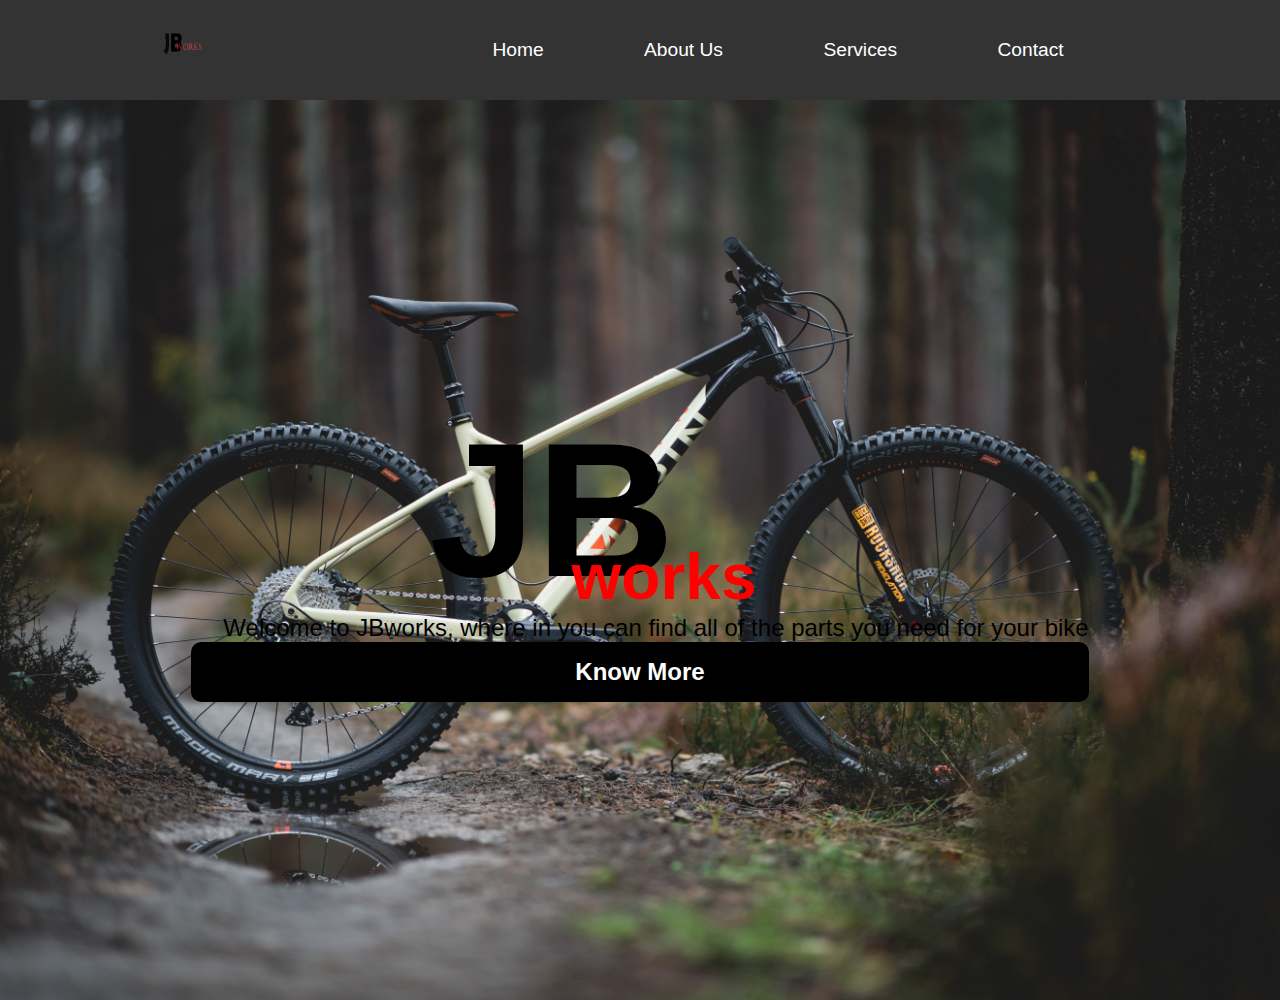
==== pages/page1/index.html @ 43a13459 "refactor(index.html): improve the structure of html in page 1" ====
<!DOCTYPE html>
<html lang="en">
<head>
    <meta charset="UTF-8">
    <meta name="viewport" content="width=device-width, initial-scale=1.0">
    <link rel="stylesheet" href="./assets/css/style.css">
    <title>Feature 1</title>
</head>
<body>
    <header class="nav">
        <img src="./assets/img/Works-removebg-preview.png" alt="logo" class="logo">
        <nav class="nav1">
            <a href="#">Home</a>
            <a href="#">About Us</a>
            <a href="#">Services</a>
            <a href="#">Contact</a>
        </nav>
    </header>
    <section class="first">
    <div class="content-1">
        <div class="text">
            <div class="text1">
            <h1>JB</h1>
            </div>
            <div class="text2">
                <h1>works</h1>
            </div>
            <p>Welcome to JBworks, where in you can find all of the parts
                you need for your bike
            </p>
        </div>
        <a href="#">Know More</a>
    </div>
</section>
    <section class="second">
        <div class="content-2">
            
        </div>
    </section>
</body>
</html>
---- pages/page1/assets/css/style.css ----
*{
    margin: 0;
    padding: 0;
    box-sizing: border-box;
}
body{
    font-family: Arial, sans-serif;
}
header{
    background-color: #333;
    color:black;
    justify-content: center;
    align-items: center;
    display: flex;
     & img{
        width: 100px;
        height: 100px;
        margin-right: 15rem;
     } 
    & a{
        color: white;
        text-decoration: none;
        font-size: 1.2rem;
        margin: 0 1rem;
        margin-right: 5rem;
        width: 100%;
        text-align: center;
         &:hover{
            transition: all 0.3s ease-in-out;
            color: red;
         }
     }
}
section.first{
    background:url(../img/Bike.jpg);
    background-size: cover;
    background-position: center;
    background-repeat: no-repeat;
    color: white;
    display: flex;
    justify-content: center;
    align-items: center;
    height: 100vh;
    & div.text1{
        display: flex;
        justify-content: center;
        align-items: center;
        font-weight: 1000;
        font-size: 6rem;
        margin-bottom: -5rem;
        margin-left: -11rem;
        color: black;
    }
    & div.text2{
        display: flex;
        justify-content: center;
        align-items: center;
        font-weight: 1000;
        font-size: 2rem;
        margin-bottom: 1rem;
        margin-left: 3rem;
        color: red;
    }
    & p{
        font-size: 1.5rem;
        margin-left: 2rem;
        color: black;
        margin-top: -1rem;
    }
    & a{
        font-size: 1.5rem;
        position: relative;
        color: #fff;
        text-shadow: 3px 4px 5px rgba(0,0,0,0.6);
        display: flex;
        justify-content: center;
        padding: 1rem;
        background: #000;
        align-items: center;
        text-decoration: none;
        font-weight: bold;
        border-radius: 10px;
        transition: 0.5s;
        &:hover{
          transform: scale(1.2);
          color: orangered;
        }
     }
}
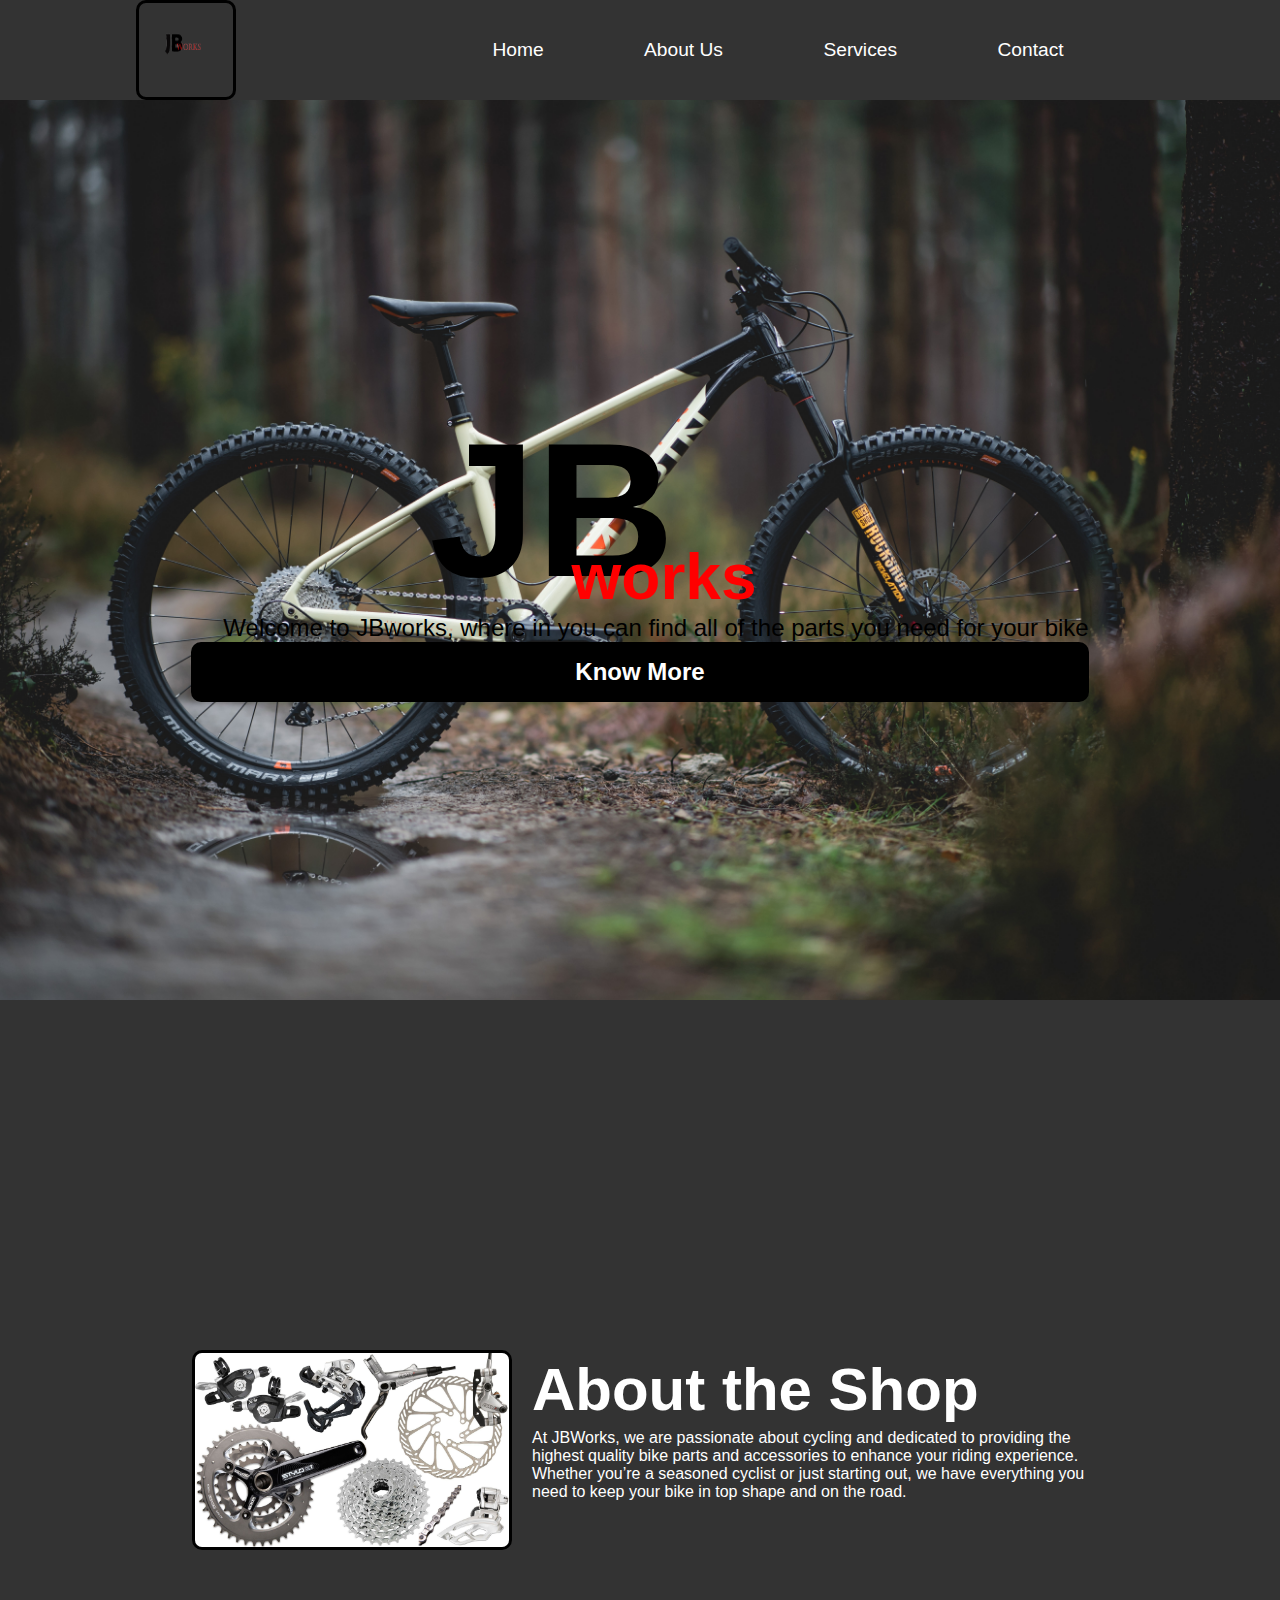
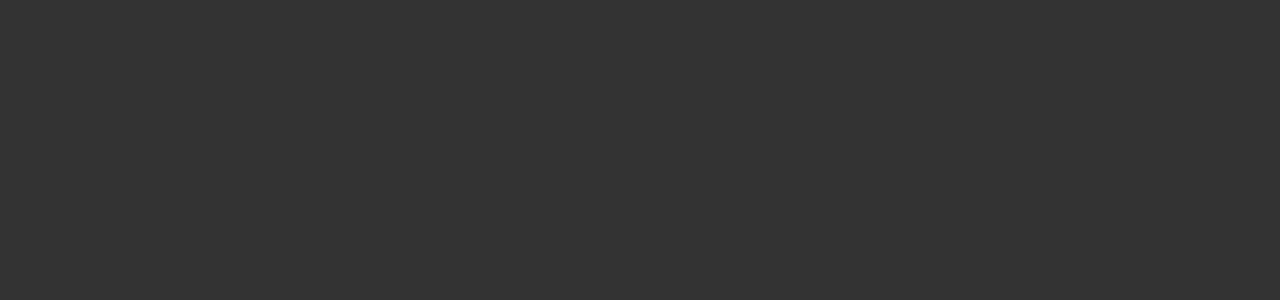
==== commit 7fbfb696: "feat:added a another section in the feature 1" ====
--- a/pages/page1/index.html
+++ b/pages/page1/index.html
@@ -34,7 +34,12 @@
 </section>
     <section class="second">
         <div class="content-2">
-            
+            <img src="./assets/img/parts.jpg" alt="Bike parts">
+            <div class="text">
+                <h2>About the Shop</h2>
+                <p>At JBWorks, we are passionate about cycling and dedicated to providing the highest quality bike parts and accessories to enhance your riding experience. Whether you’re a seasoned cyclist or just starting out, 
+                    we have everything you need to keep your bike in top shape and on the road.</p>
+            </div>
         </div>
     </section>
 </body>
--- a/pages/page1/assets/css/style.css
+++ b/pages/page1/assets/css/style.css
@@ -4,7 +4,7 @@
     box-sizing: border-box;
 }
 body{
-    font-family: Arial, sans-serif;
+    font-family: 'Poppins', sans-serif;
 }
 header{
     background-color: #333;
@@ -86,4 +86,36 @@
           color: orangered;
         }
      }
+}
+section.second{
+    display: flex;
+    justify-content: center;
+    align-items: center;
+    min-height: 100dvh;
+    background: #333;
+    }
+    & .content-2{
+        margin: 100px auto;
+        width: 70%;
+        & .text{
+            color: white;
+            & h2{
+                font-size: 60px;
+                padding: 5px;
+                & p{
+                    font-size: 22px;
+                }
+            }
+        }
+    }
+    & img{
+        max-width: 320px;
+        float: left;
+        border: 3px solid #000;
+        border-radius: 10px;
+        margin-right: 20px;
+        &:hover{
+            transform: scale(1.2);
+            transition: 0.5s;
+        }
 }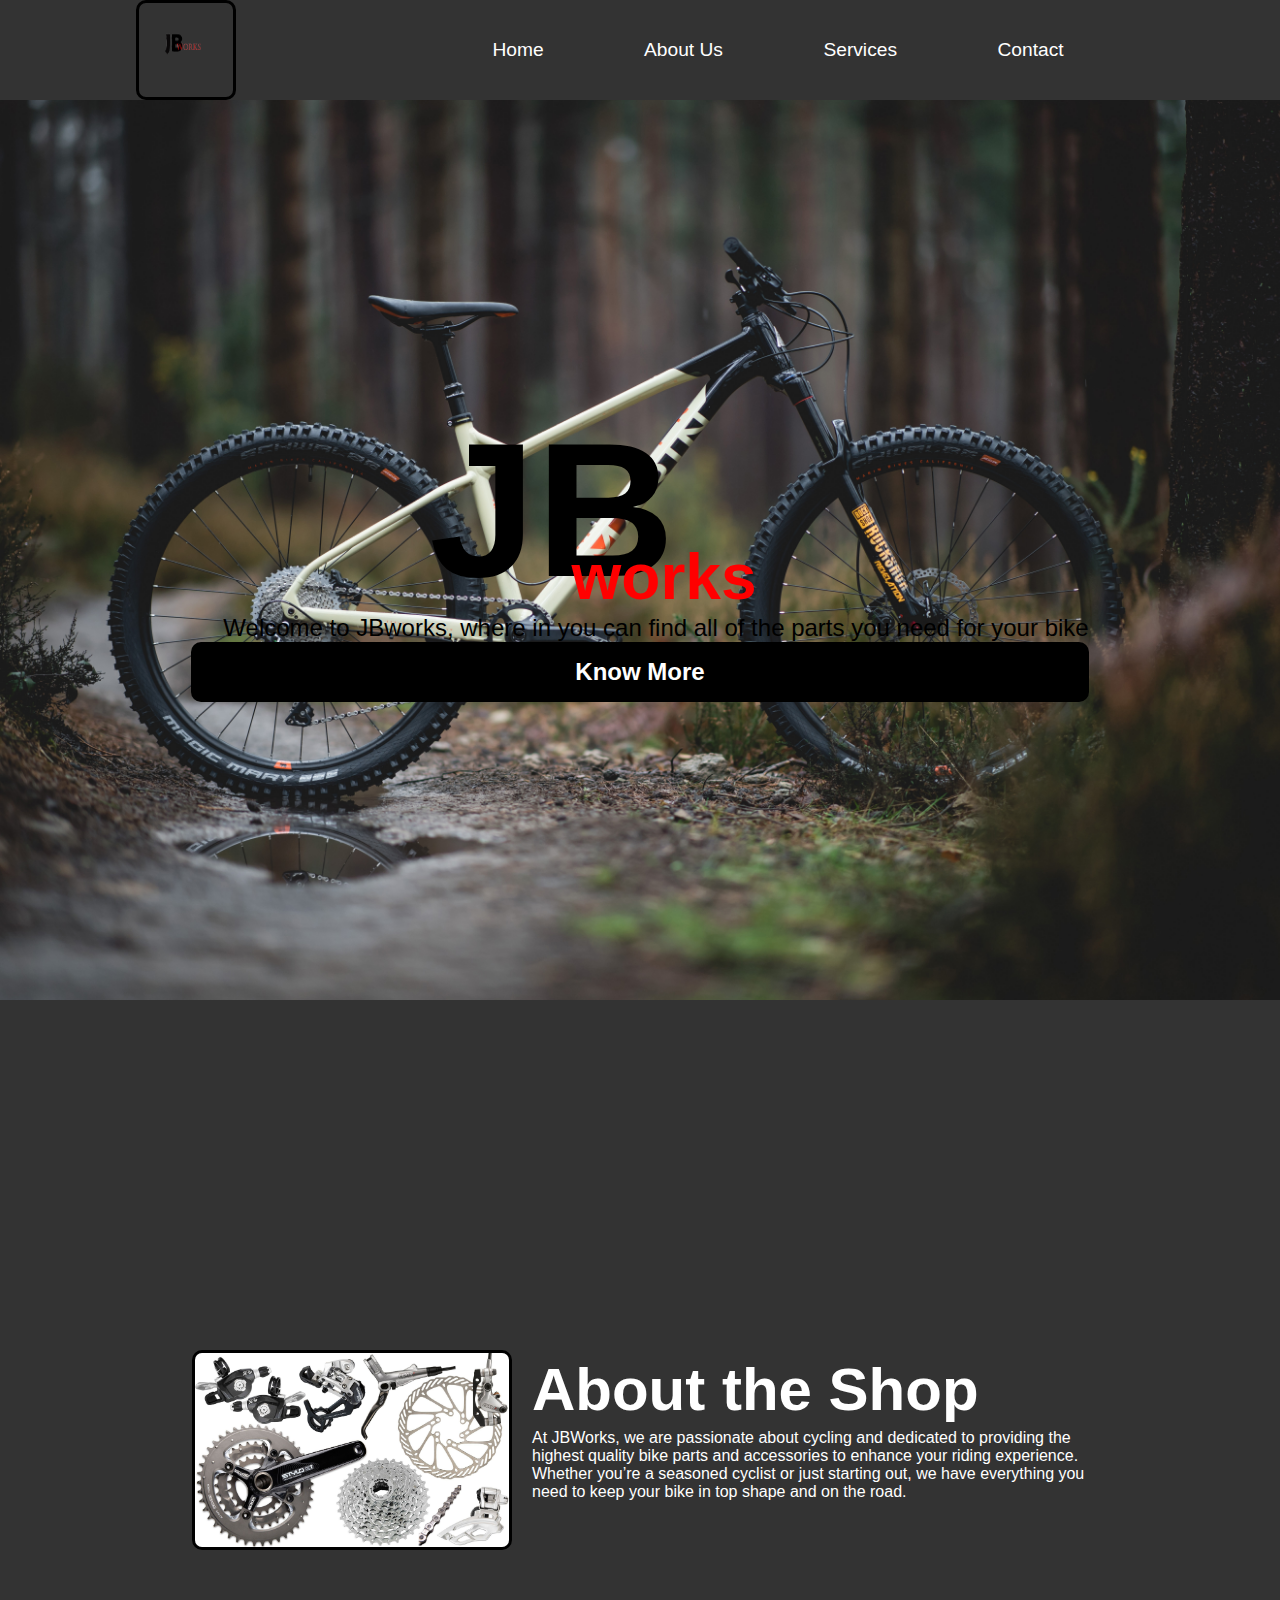
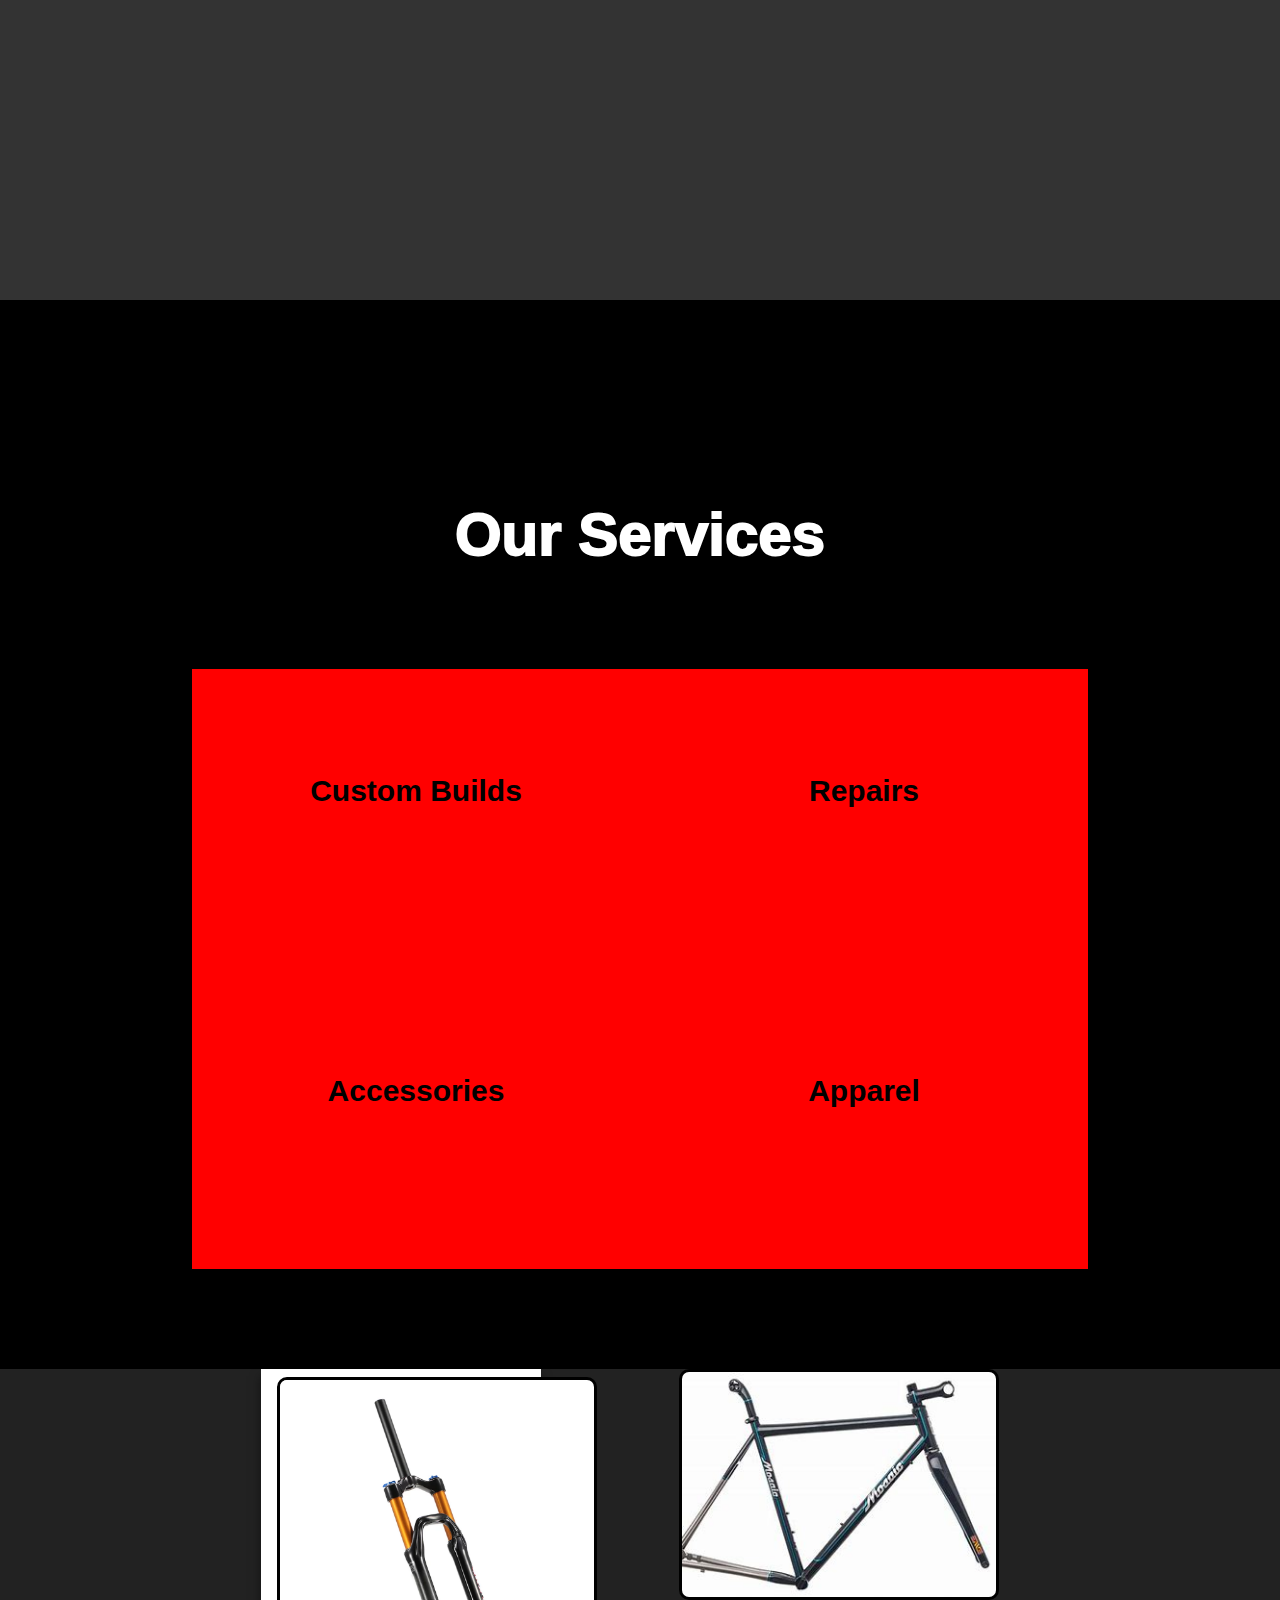
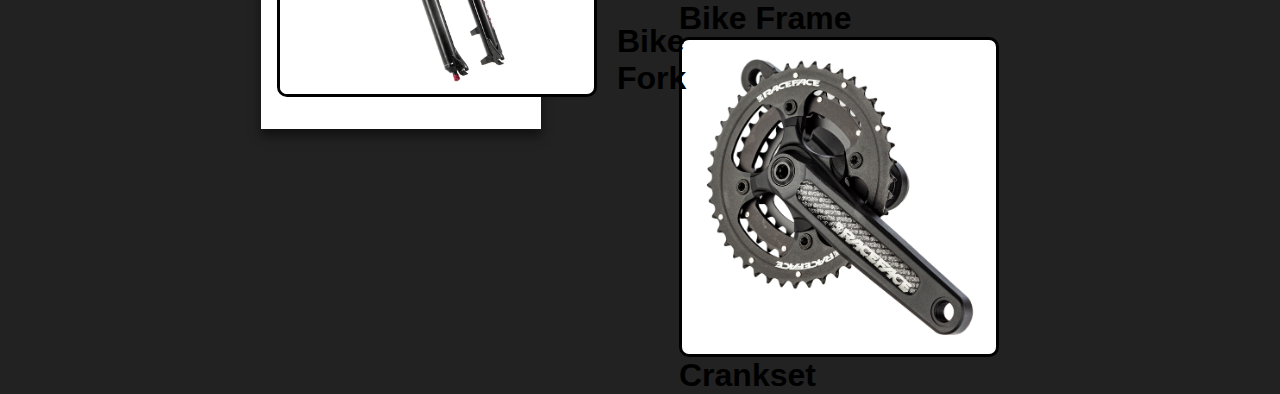
==== commit 39c2ee09: "feat:added animations in section 3 and added another section on the website" ====
--- a/pages/page1/index.html
+++ b/pages/page1/index.html
@@ -10,11 +10,14 @@
     <header class="nav">
         <img src="./assets/img/Works-removebg-preview.png" alt="logo" class="logo">
         <nav class="nav1">
-            <a href="#">Home</a>
+         <ul>
+            <a href="../../index.html">Home</a>
             <a href="#">About Us</a>
             <a href="#">Services</a>
             <a href="#">Contact</a>
+        </ul>
         </nav>
+        
     </header>
     <section class="first">
     <div class="content-1">
@@ -42,5 +45,53 @@
             </div>
         </div>
     </section>
+    <section class="third">
+         <div class="content-3">
+            <div class="text">
+                <h1>Our Services</h1>
+            </div>
+            <div class="box1">
+                <div class="text1">
+                    <h2>Custom Builds</h2>
+                </div>
+            </div>
+            <div class="box2">
+                <div class="text2">
+                    <h2>Repairs</h2>
+                </div>
+            </div>
+            <div class="box3">
+                <div class="text3">
+                    <h2>Accessories</h2>
+                </div>
+            </div>
+            <div class="box4">
+                <div class="text4">
+                    <h2>Apparel</h2>
+                </div>
+            </div>
+         </div>
+    </section>
+<section class="fourth">
+    <div class="card">
+        <div class="card1">
+            <img src="./assets/img/Bike Fork.webp" alt="Bike Fork">
+            <div class="info">
+                <h1>Bike Fork</h1>
+            </div>
+        </div>
+        <div class="card2">
+            <img src="./assets/img/Bike Frame.jpg" alt="Bike Frame">
+            <div class="info">
+                <h1>Bike Frame</h1>
+        </div>
+        <div class="card3">
+            <img src="./assets/img/Crankset.jpg" alt="Crankset">
+            <div class="info">
+                <h1>Crankset</h1>
+            </div>
+        </div>
+    </div>
+</section>
 </body>
 </html>--- a/pages/page1/assets/css/style.css
+++ b/pages/page1/assets/css/style.css
@@ -118,4 +118,135 @@
             transform: scale(1.2);
             transition: 0.5s;
         }
+}
+section.third{
+    display: flex;
+    justify-content: center;
+    align-items: center;
+    min-height: 100vh;
+    background: black   ;
+    & .content-3{
+        margin: 100px auto;
+        width: 70%;
+        & .text{
+            color: white;
+            & h1{
+                margin: 100px;
+                display: flex;
+                justify-content: center;
+                align-items: center;
+                font-weight: 1000;
+                font-size: 60px;
+            }
+        }
+        & .box1{
+            background-color: red;
+            float: left;
+            width: 50%;
+            height: 300px;
+            transition: 1s ease-in-out;
+            &:hover{
+                transform: scale(1.2);
+            }
+            & h2{
+                margin-top: 100px;
+                font-size: 30px;
+                padding: 5px;
+                display: flex;
+                justify-content: center;
+                align-items: center;
+            }
+        }
+        & .box2{
+            background-color: red;
+            float: right;
+            width: 50%;
+            height: 300px;
+            transition: 1s ease-in-out;
+            &:hover{
+                transform: scale(1.2);
+            }
+            & h2{
+                margin-top: 100px;
+                font-size: 30px;
+                padding: 5px;
+                display: flex;
+                justify-content: center;
+                align-items: center;
+            }
+        }
+        & .box3{
+            background-color: red;
+            float: left;
+            width: 50%;
+            height: 300px;
+            transition: 1s ease-in-out;
+            &:hover{
+                transform: scale(1.2);
+            }
+            & h2{
+                margin-top: 100px;
+                font-size: 30px;
+                padding: 5px;
+                display: flex;
+                justify-content: center;
+                align-items: center;
+            }
+        }
+        & .box4{
+            background-color: red;
+            float: right;
+            width: 50%;
+            height: 300px;
+            transition: 1s ease-in-out;
+            &:hover{
+                transform: scale(1.2);
+            }
+            & h2{
+                margin-top: 100px;
+                font-size: 30px;
+                padding: 5px;
+                display: flex;
+                justify-content: center;
+                align-items: center;
+            }
+        }
+    }
+}
+section.fourth{
+    display: flex;
+    justify-content: center;
+    align-items: center;
+    width: 100%;
+    height: 100%;
+    background: #222;
+    &  .card{
+        display: flex;
+        justify-content: space-around;
+        width: 70%;
+        & .card1{
+            width: 280px;
+            height: 360px;
+            padding: 2rem 1rem;
+            background: #fff;
+            position: relative;
+            display: flex;
+            align-items: flex-end;
+            box-shadow: 0px 7px 10px rgba(0,0,0,0.5);
+            transition: 0.5s ease-in-out;
+            &:hover{
+                transform: translateY(20px);
+            }
+         & .card1::before{
+            content: "";
+            position: absolute;
+            top: 0;
+            left: 0;
+            display: block;
+            width: 100%;
+            height: 100%;
+            background: linear-gradient(to bottom, rgba(0,0,0,0.75), rgba(255, 0,));
+         }
+        }
+    }
 }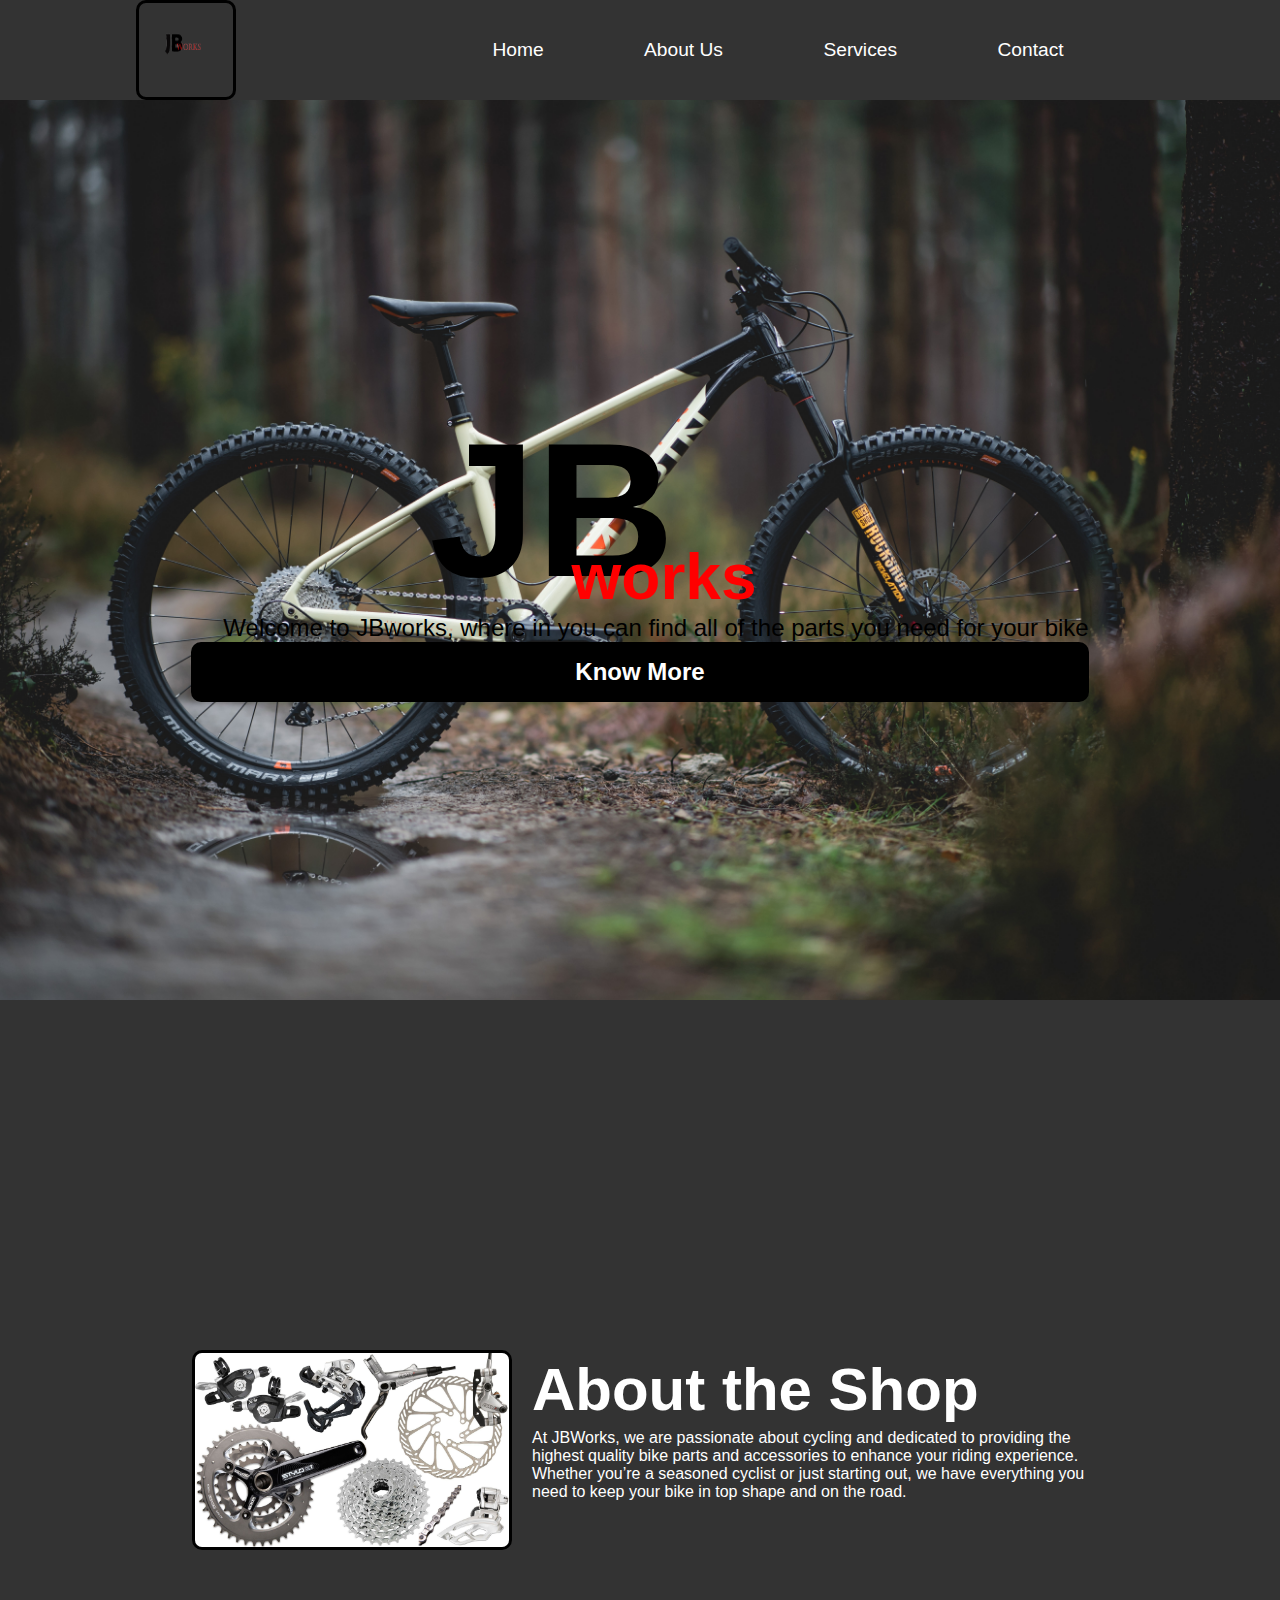
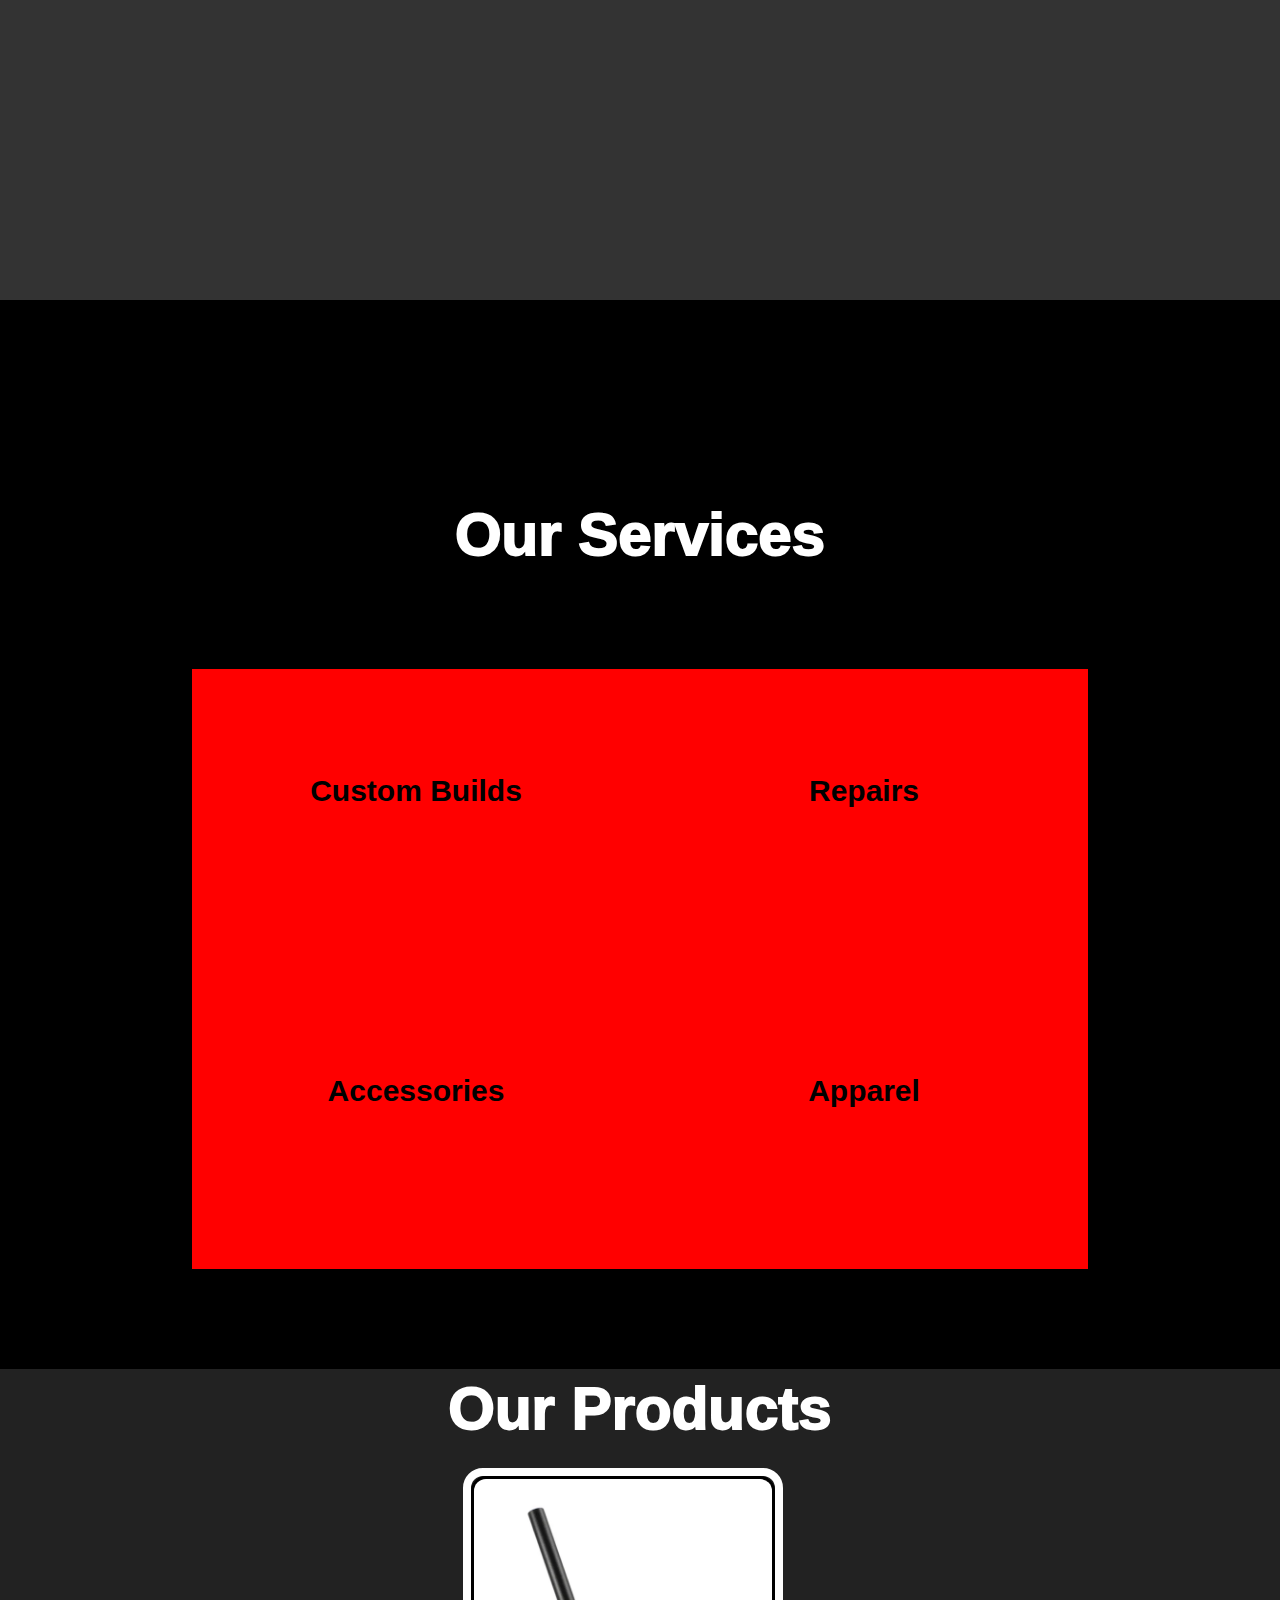
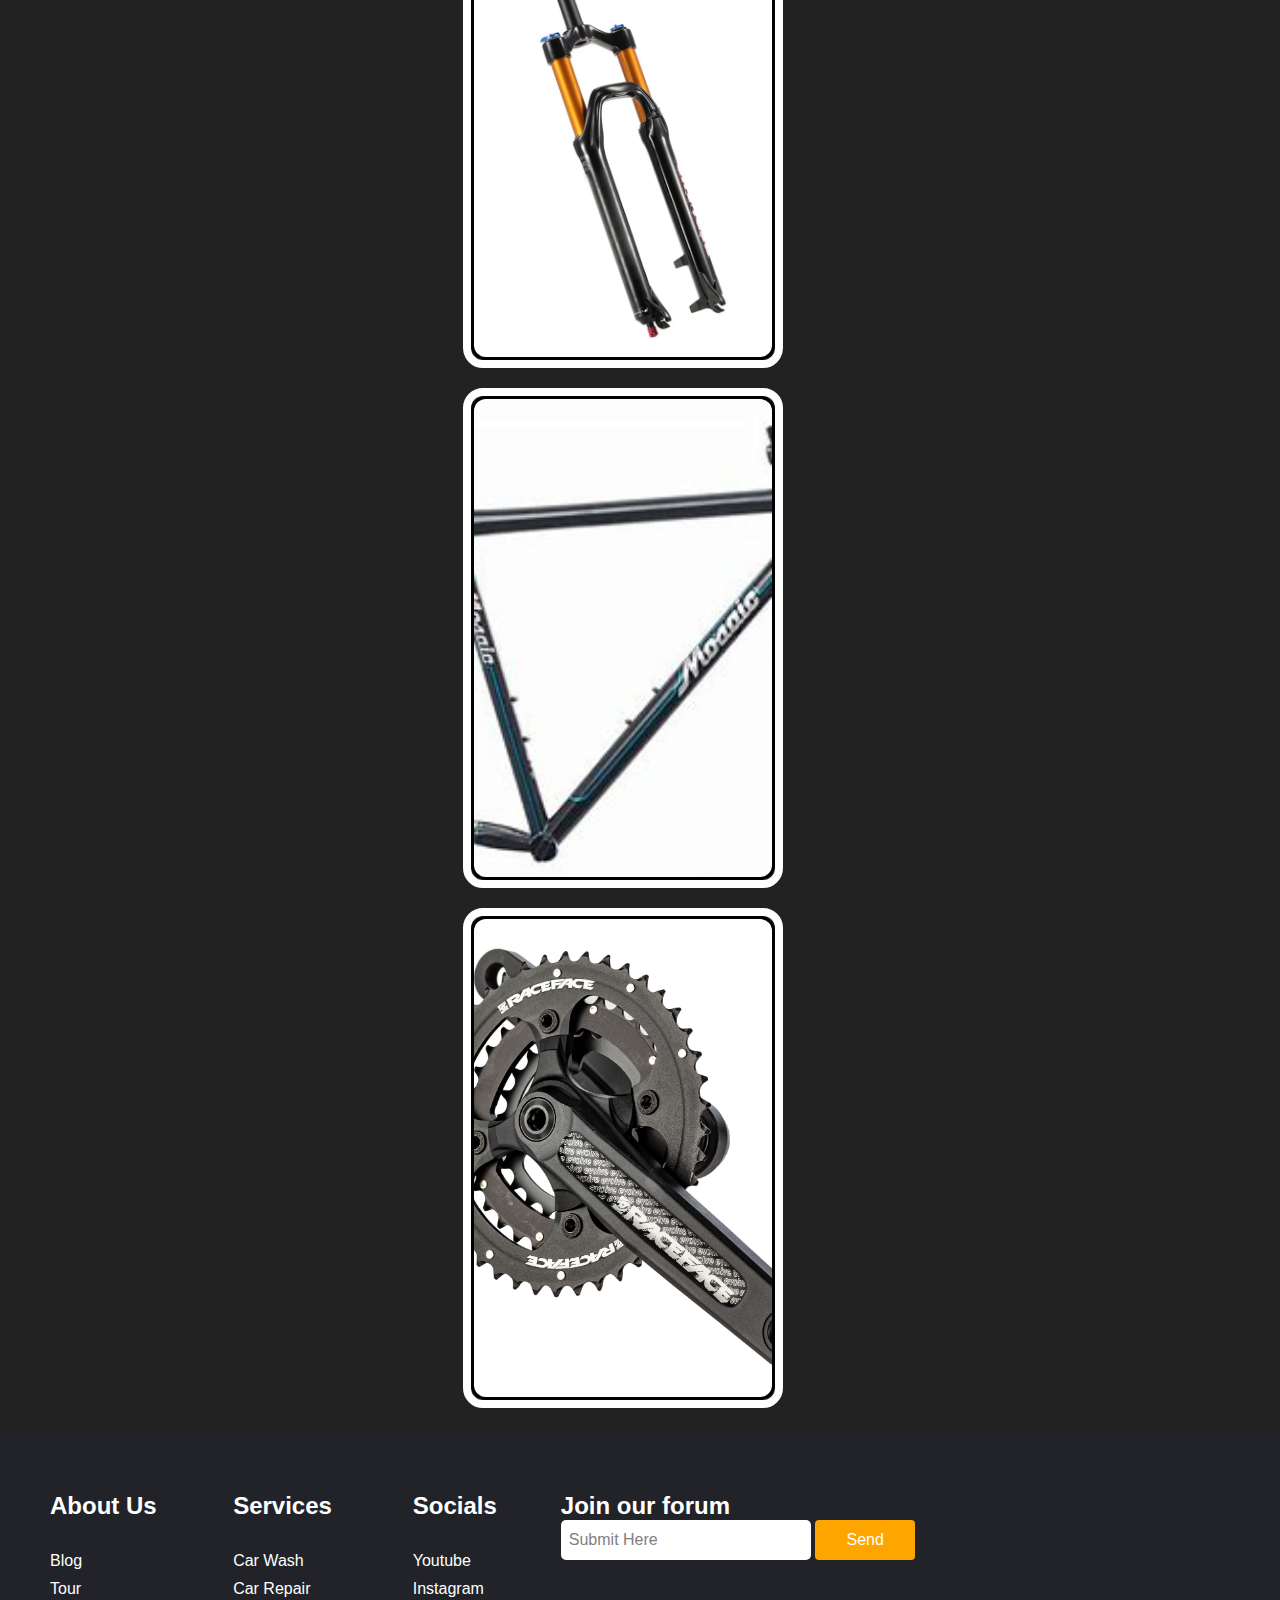
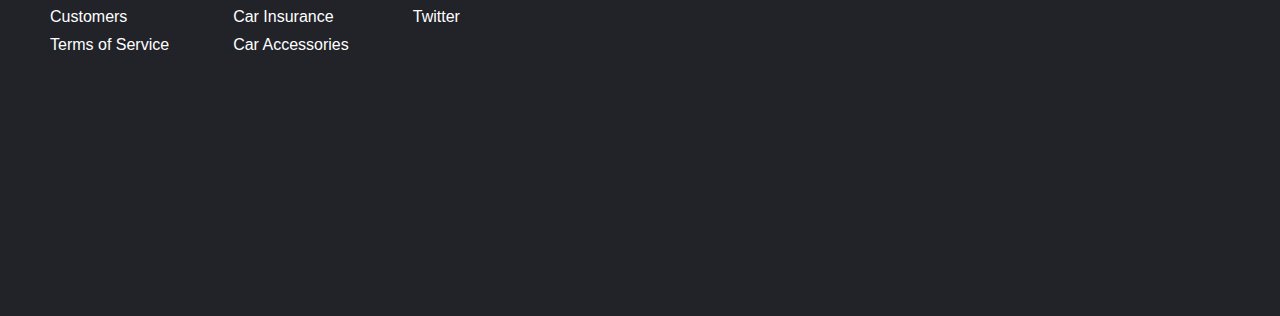
==== commit 338fd087: "feat:Added new contents in page 1" ====
--- a/pages/page1/index.html
+++ b/pages/page1/index.html
@@ -73,25 +73,72 @@
          </div>
     </section>
 <section class="fourth">
-    <div class="card">
-        <div class="card1">
-            <img src="./assets/img/Bike Fork.webp" alt="Bike Fork">
-            <div class="info">
-                <h1>Bike Fork</h1>
-            </div>
+    <div class="content-4">
+        <div class="text">
+            <h1>Our Products</h1>
         </div>
-        <div class="card2">
-            <img src="./assets/img/Bike Frame.jpg" alt="Bike Frame">
-            <div class="info">
-                <h1>Bike Frame</h1>
+    <div class="card2">
+        <img src="./assets/img/Bike Fork.webp" alt="Bike Fork">
+        <div class="back">
+          <h2 class="card-title">Bike Fork</h2>
+          <p class="sub">For you</p>
+          <p class="card-info"> A mountain bike fork is a crucial component that connects the front wheel to the frame. It plays a vital role in absorbing shocks from rough terrain, rocks, and other obstacles, providing a smooth and stable ride1. </p>
+        
+          <button class="btn">Know More</button>
         </div>
-        <div class="card3">
-            <img src="./assets/img/Crankset.jpg" alt="Crankset">
-            <div class="info">
-                <h1>Crankset</h1>
-            </div>
+      </div>
+      <div class="card2">
+        <img src="./assets/img/Bike Frame.jpg" alt="Bike Frame">
+        <div class="back">
+          <h2 class="card-title">Bike Frame</h2>
+          <p class="sub">For you</p>
+          <p class="card-info"> A bike frame is the backbone of a mountain bike, connecting all its components.</p>
+        
+          <button class="btn">Know More</button>
+        </div>
+      </div>
+      <div class="card2">
+        <img src="./assets/img/Crankset.jpg" alt="Crankset">
+        <div class="back">
+          <h2 class="card-title">Crankset</h2>
+          <p class="sub">For you</p>
+          <p class="card-info"> A crankset is a critical component that connects your pedal power to the bike’s drivetrain.</p>
+          <button class="btn">Know Him</button>
+        </div>
+      </div>
+</section>
+<section class="design-9">
+    <footer class="sign9">
+        <div class="footer-content">
+        <div class="footer-heading footer1">
+            <h2>About Us</h2>
+                <a href="#">Blog</a>
+                <a href="#">Tour</a>
+                <a href="#">Customers</a>
+                <a href="#">Terms of Service</a>
+        </div>
+        <div class="footer-heading footer2">
+            <h2>Services</h2>
+                <a href="#">Car Wash</a>
+                <a href="#">Car Repair</a>
+                <a href="#">Car Insurance</a>
+                <a href="#">Car Accessories</a>
+        </div>
+        <div class="footer-heading footer3">
+            <h2>Socials</h2>
+                <a href="#">Youtube</a>
+                <a href="#">Instagram</a>
+                <a href="#">Twitter</a>
+        </div>
+        <div class="email-form">
+            <h2>Join our forum</h2>
+            <input type="email" placeholder="Submit Here" 
+            id="footer-email">
+            <input type="submit" value="Send"
+            id="footer-email-btn">
         </div>
     </div>
+    </footer>
 </section>
 </body>
 </html>--- a/pages/page1/assets/css/style.css
+++ b/pages/page1/assets/css/style.css
@@ -220,33 +220,143 @@
     width: 100%;
     height: 100%;
     background: #222;
-    &  .card{
-        display: flex;
-        justify-content: space-around;
-        width: 70%;
-        & .card1{
-            width: 280px;
-            height: 360px;
-            padding: 2rem 1rem;
-            background: #fff;
-            position: relative;
+     & .text{
+        color: white;
+        & h1{
+            font-size: 60px;
+            padding: 5px;
             display: flex;
-            align-items: flex-end;
-            box-shadow: 0px 7px 10px rgba(0,0,0,0.5);
-            transition: 0.5s ease-in-out;
-            &:hover{
-                transform: translateY(20px);
-            }
-         & .card1::before{
-            content: "";
-            position: absolute;
-            top: 0;
-            left: 0;
-            display: block;
+            justify-content: center;
+            align-items: center;
+            font-weight: 1000;
+        }
+     }
+     & .card2{
+        width:320px;
+        height:500px;
+        border-radius: 20px;
+        border: 8px solid #fff;
+        position: relative;
+        overflow: hidden;
+        margin: 20px;
+           & img{
             width: 100%;
             height: 100%;
-            background: linear-gradient(to bottom, rgba(0,0,0,0.75), rgba(255, 0,));
+            object-fit: cover;
+            border-radius: 15px;
+           }
+           & .back{
+            width: 100%;
+            height: 100%;
+            top: 0;
+            right: -100%;
+            position: absolute;
+            background: #1f3d4714;
+            backdrop-filter: blur(5px);
+            border-radius: 15px;
+            color: white;
+            padding: 30px;
+            display: flex;
+            flex-direction: column;
+            justify-content: center;
+            transition: 2s;
+           }
+           &:hover .back{
+            right: 0;
+           }
+      
+           & .card-title{
+            text-transform: uppercase;
+            font-size: 50px;
+            font-weight: 500;
+           }
+           & .sub{
+            text-transform: capitalize;
+            font-size: 14px;
+            font-weight: 300;
+           }
+           & .card-info{
+            font-size: 16px;
+            line-height: 25px;
+            margin: 40px 0;
+            font-weight: 400;
+           }
+           & .btn{
+            color: #1f3d47;
+            background: #8fabba;
+            padding: 10px 20px;
+            border-radius: 5px;
+            text-transform: capitalize;
+            border: none;
+            outline: none;
+            font-weight: 500;
+            cursor: pointer;
+           }
          }
-        }
-    }
+}
+footer.sign9{
+    background-color: #212329 ;
+    padding: 4rem 0 4rem 0;
+    & .footer-content{
+        color: white;
+        display: flex;
+        width: 80%;
+        height: 40vh;
+        background-color: #212329
+        justify-content: center;
+        flex-wrap: wrap;
+        margin: 0 50px;
+    }
+    & .footer-heading{
+        display: flex;
+        flex-direction: column;
+        margin-right: 4rem;
+    }
+    & .footer-heading h2{
+        margin-bottom: 2rem;
+    }
+    & .footer-heading a{
+        text-decoration: none;
+        color: white;
+        margin-bottom: 10px;
+        transition: 1.5s;
+        &:hover{
+            color: orange;
+            box-shadow: 19px 33px 15px 15px rgba(0,0,0,0.81);
+            -webkit-box-shadow: 19px 33px 15px 15px rgba(0,0,0,0.81);
+            -moz-box-shadow: 19px 33px 15px 15px rgba(0,0,0,0.81);
+        }
+    }
+    & .footer-email-form{
+        margin-bottom: 2rem;
+    }
+    & #footer-email{
+        width: 250px;
+        height: 40px;
+        border: none;
+        outline: none;
+        border-radius: 5px;
+        padding-left: 0.5rem;
+        font-size: 1rem;
+        margin-bottom: 1rem;
+    }
+
+    & #footer-email::placeholder{
+        color:gray
+    }
+    & #footer-email-btn{
+        width: 100px;
+        height: 40px;
+        border-radius: 4px;
+        background-color: orange;
+        outline: none;
+        border: none;
+        color: #fff;
+        font-size: 1rem;
+        &:hover{
+            cursor: pointer;
+            background-color: #ee5921;
+            transition: all 1.5s ease-out;
+        }
+      }
 }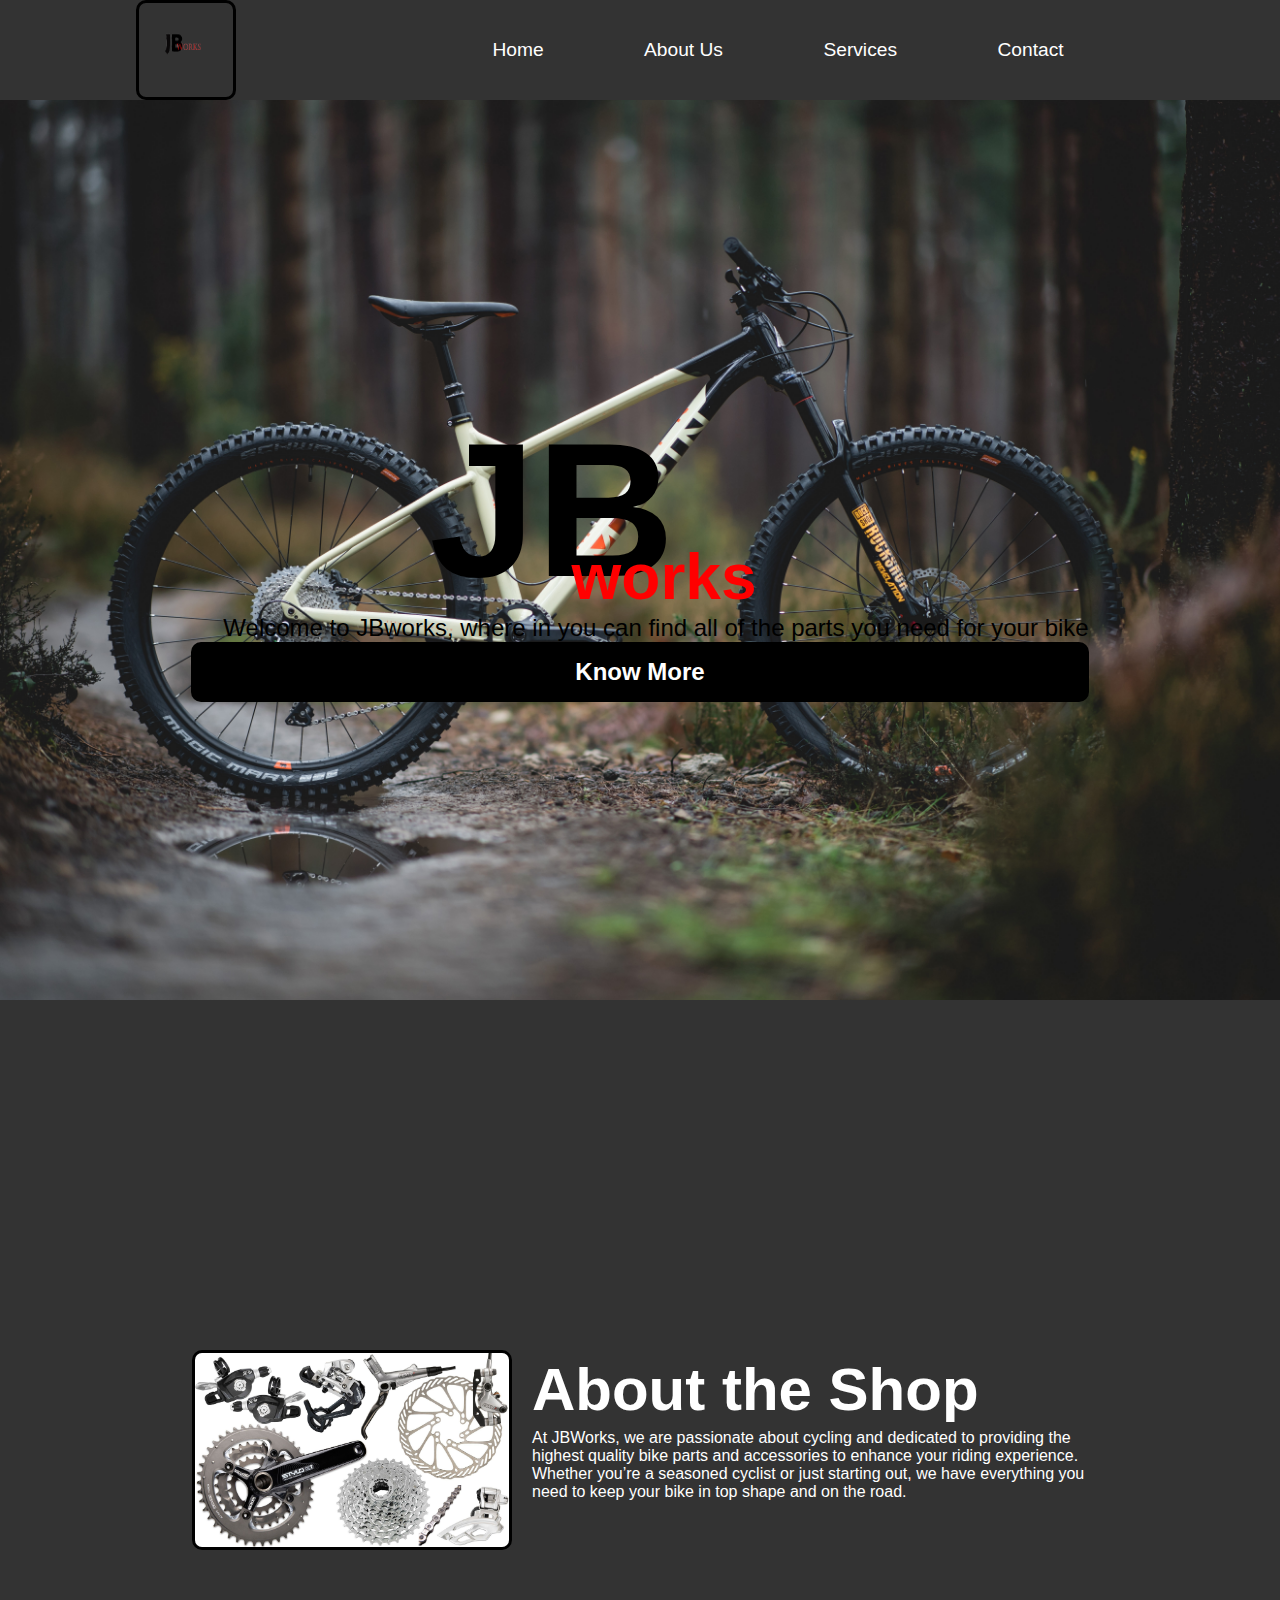
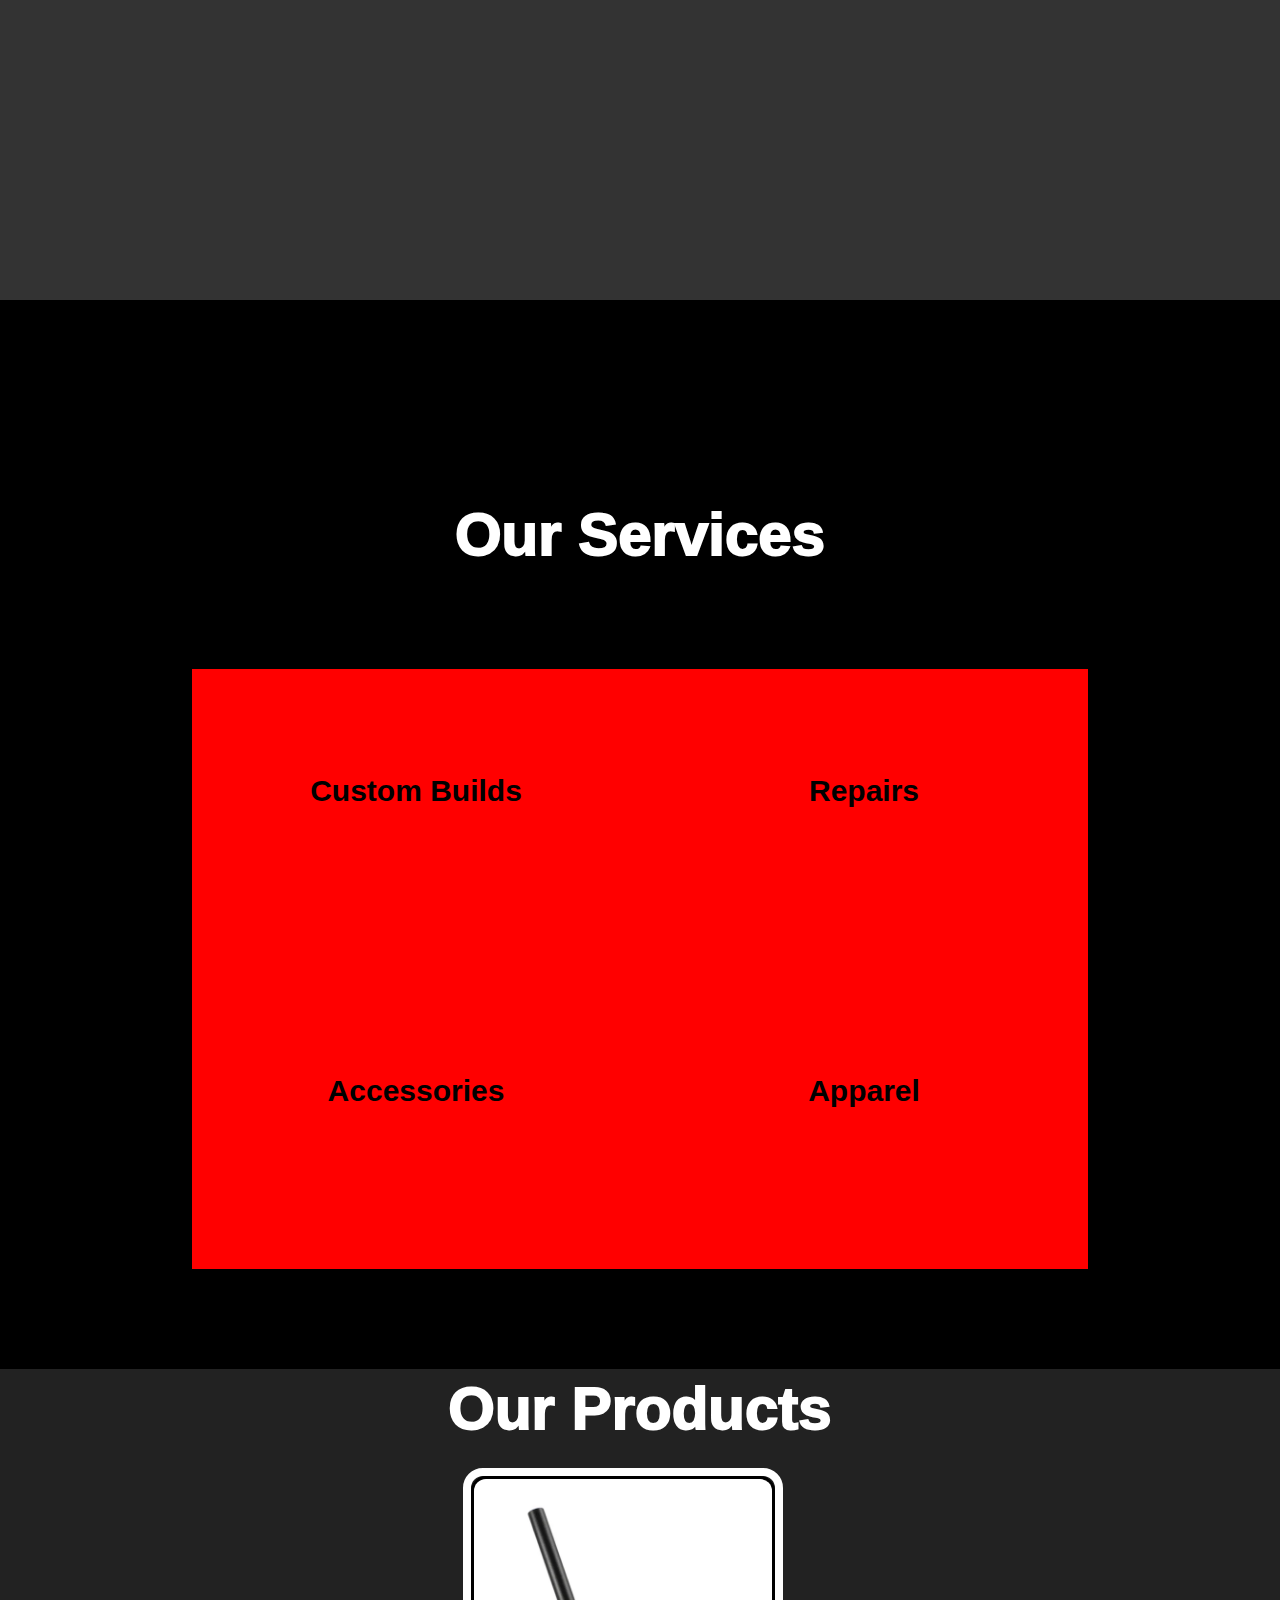
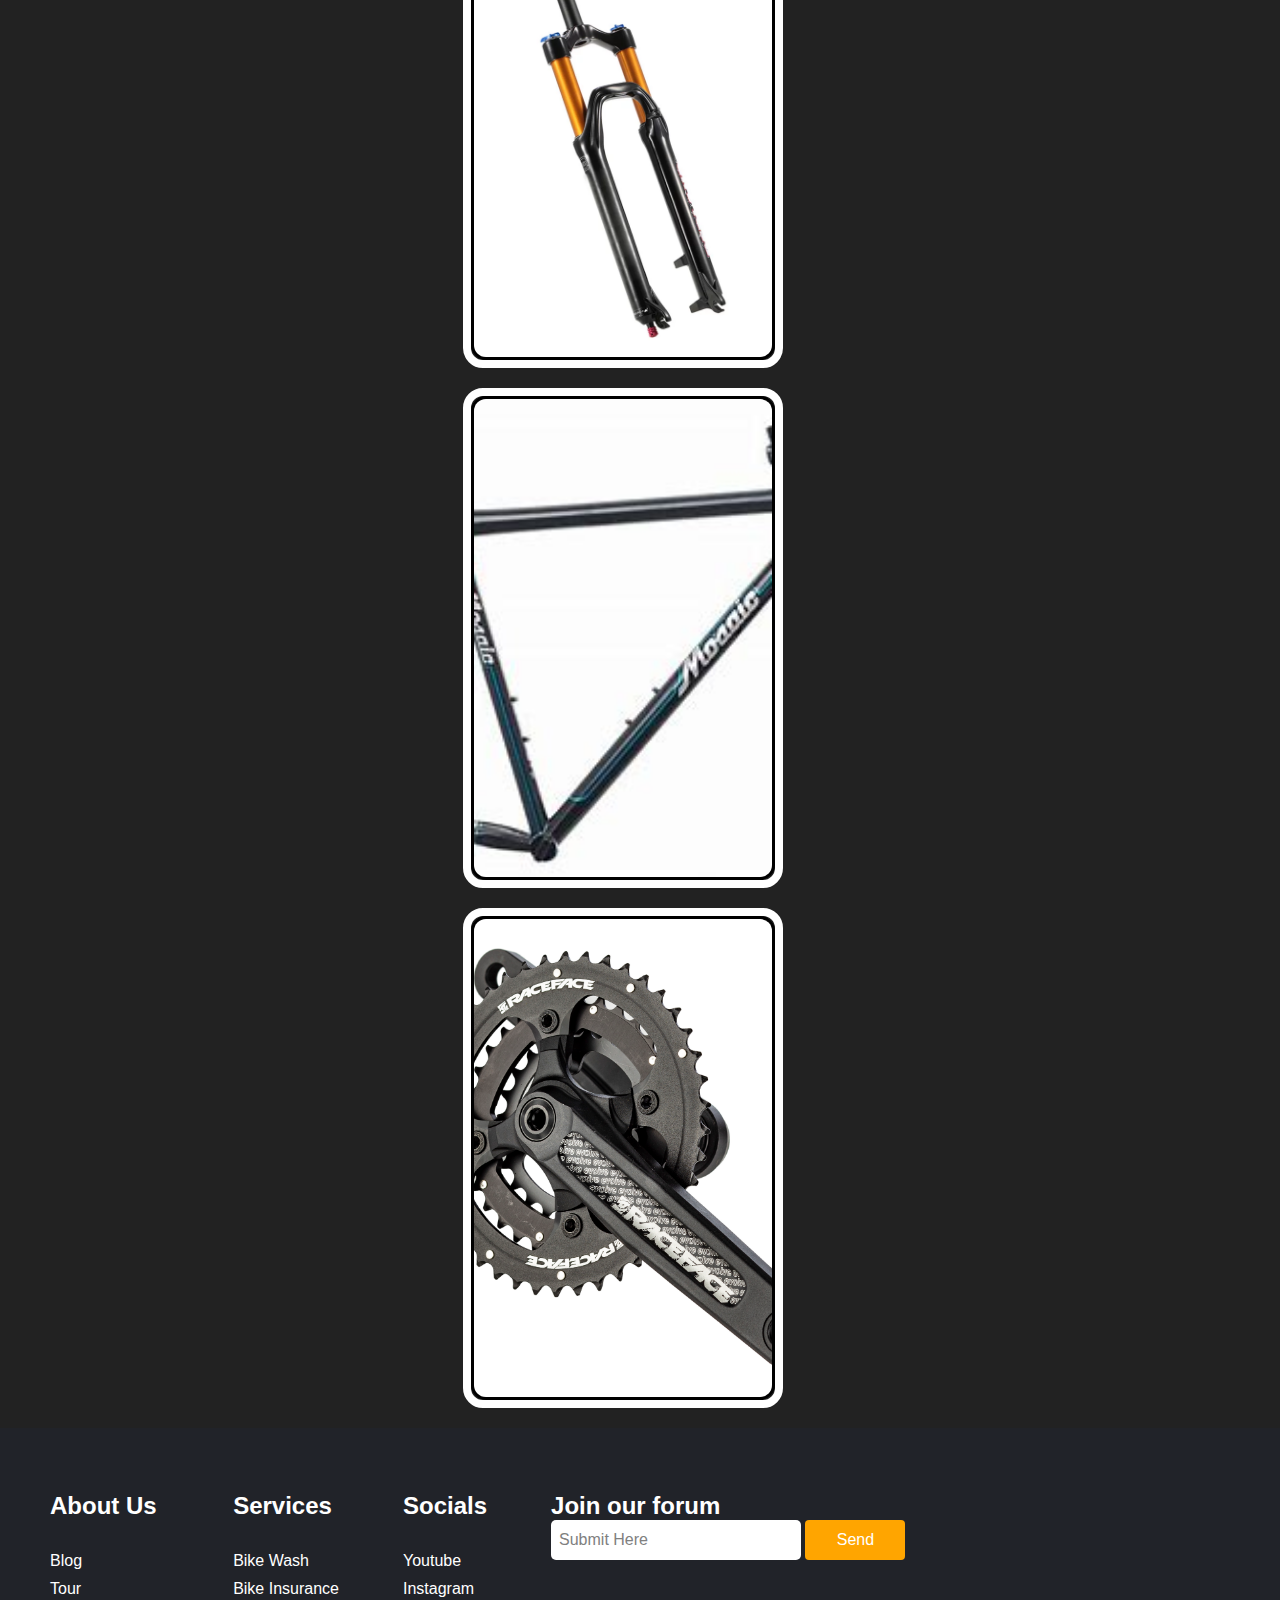
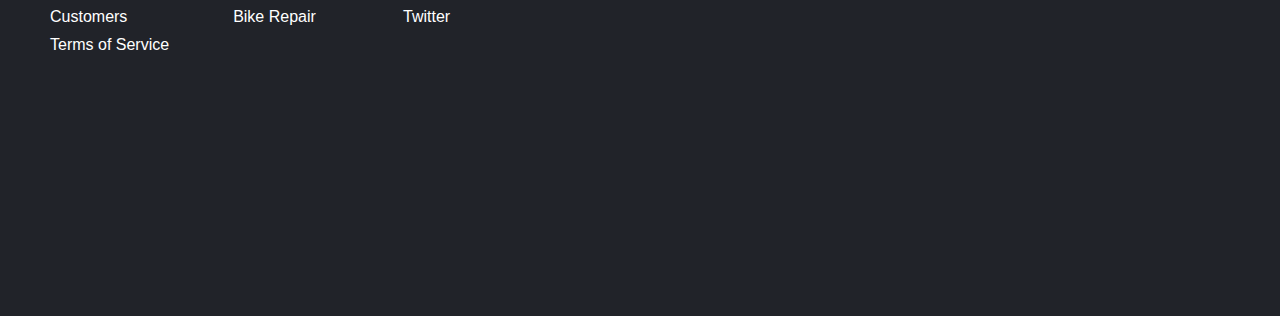
==== commit ee11cc6c: "refactor: reconstruct the contents in page 1" ====
--- a/pages/page1/index.html
+++ b/pages/page1/index.html
@@ -119,10 +119,9 @@
         </div>
         <div class="footer-heading footer2">
             <h2>Services</h2>
-                <a href="#">Car Wash</a>
-                <a href="#">Car Repair</a>
-                <a href="#">Car Insurance</a>
-                <a href="#">Car Accessories</a>
+                <a href="#">Bike Wash</a>
+                <a href="#">Bike Insurance</a>
+                <a href="#">Bike Repair</a>
         </div>
         <div class="footer-heading footer3">
             <h2>Socials</h2>
